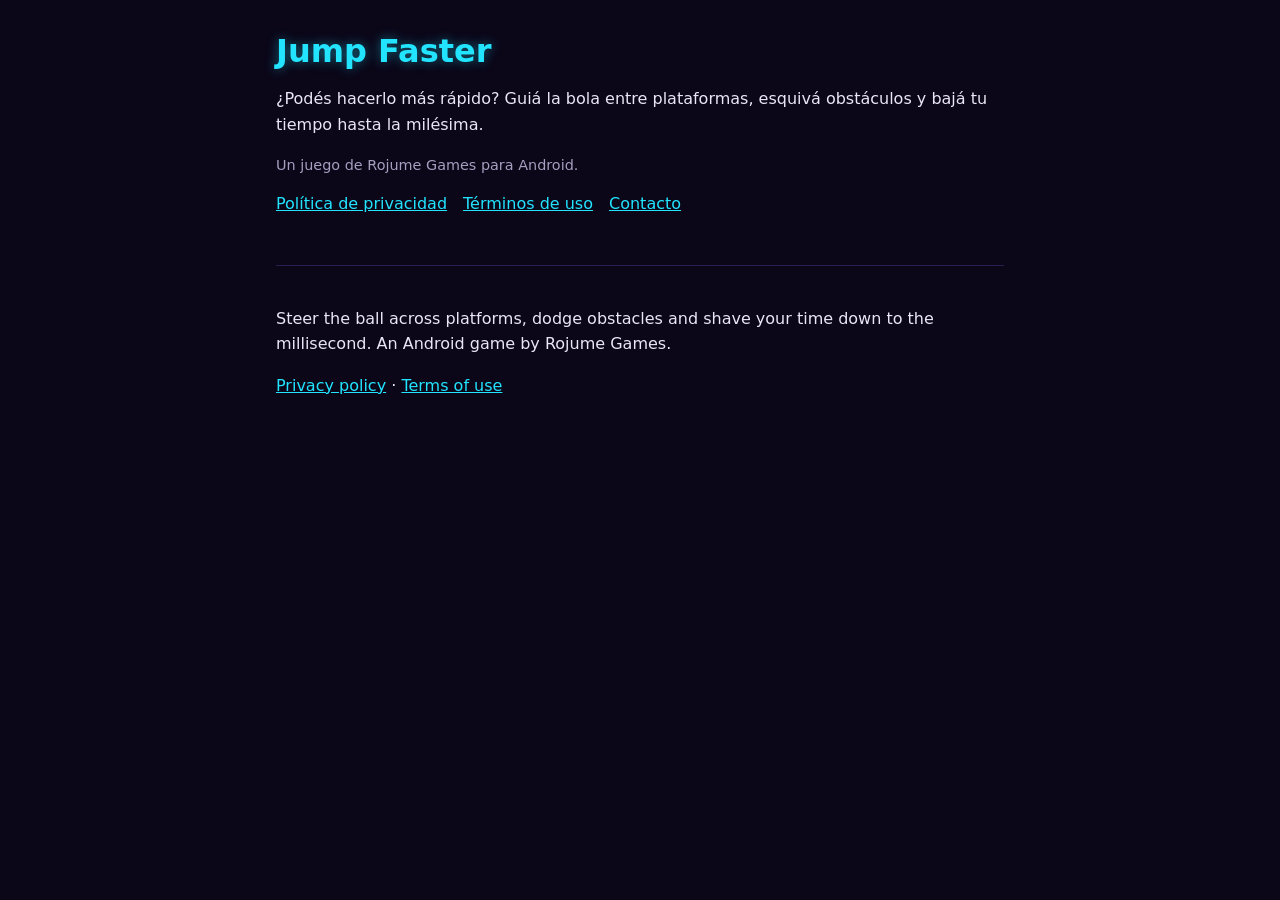
==== index.html @ 2d74731a "Add files via upload" ====
<!doctype html>
<html lang="es">
<head>
<meta charset="utf-8">
<meta name="viewport" content="width=device-width, initial-scale=1">
<title>Jump Faster - Rojume Games</title>
<link rel="stylesheet" href="estilo.css">
</head>
<body>
<main>
<h1>Jump Faster</h1>
<p>¿Podés hacerlo más rápido? Guiá la bola entre plataformas, esquivá obstáculos y bajá tu tiempo hasta la milésima.</p>
<p class="muted">Un juego de Rojume Games para Android.</p>
<nav>
<a href="privacidad.html">Política de privacidad</a>
<a href="terminos.html">Términos de uso</a>
<a href="mailto:rojumegames@gmail.com">Contacto</a>
</nav>
<div class="lang" lang="en">
<p>Steer the ball across platforms, dodge obstacles and shave your time down to the millisecond. An Android game by Rojume Games.</p>
<p><a href="privacidad.html#en">Privacy policy</a> · <a href="terminos.html#en">Terms of use</a></p>
</div>
</main>
</body>
</html>
---- estilo.css ----
:root{--bg:#0b0618;--panel:#140b2b;--text:#e9e6f5;--muted:#a59fc0;--cyan:#22e4ff;--pink:#ff3fa4}
*{box-sizing:border-box}
body{margin:0;background:var(--bg);color:var(--text);font:16px/1.6 system-ui,-apple-system,"Segoe UI",Roboto,sans-serif}
main{max-width:760px;margin:0 auto;padding:32px 16px 64px}
h1{font-size:2rem;line-height:1.2;margin:0 0 8px;color:var(--cyan);text-shadow:0 0 12px rgba(34,228,255,.45)}
h2{font-size:1.2rem;margin:32px 0 8px;color:var(--pink)}
a{color:var(--cyan)}
.muted{color:var(--muted);font-size:.9rem}
nav{display:flex;gap:16px;flex-wrap:wrap;margin:0 0 24px}
.lang{border-top:1px solid #2a1d52;margin-top:48px;padding-top:24px}
ul{padding-left:20px}
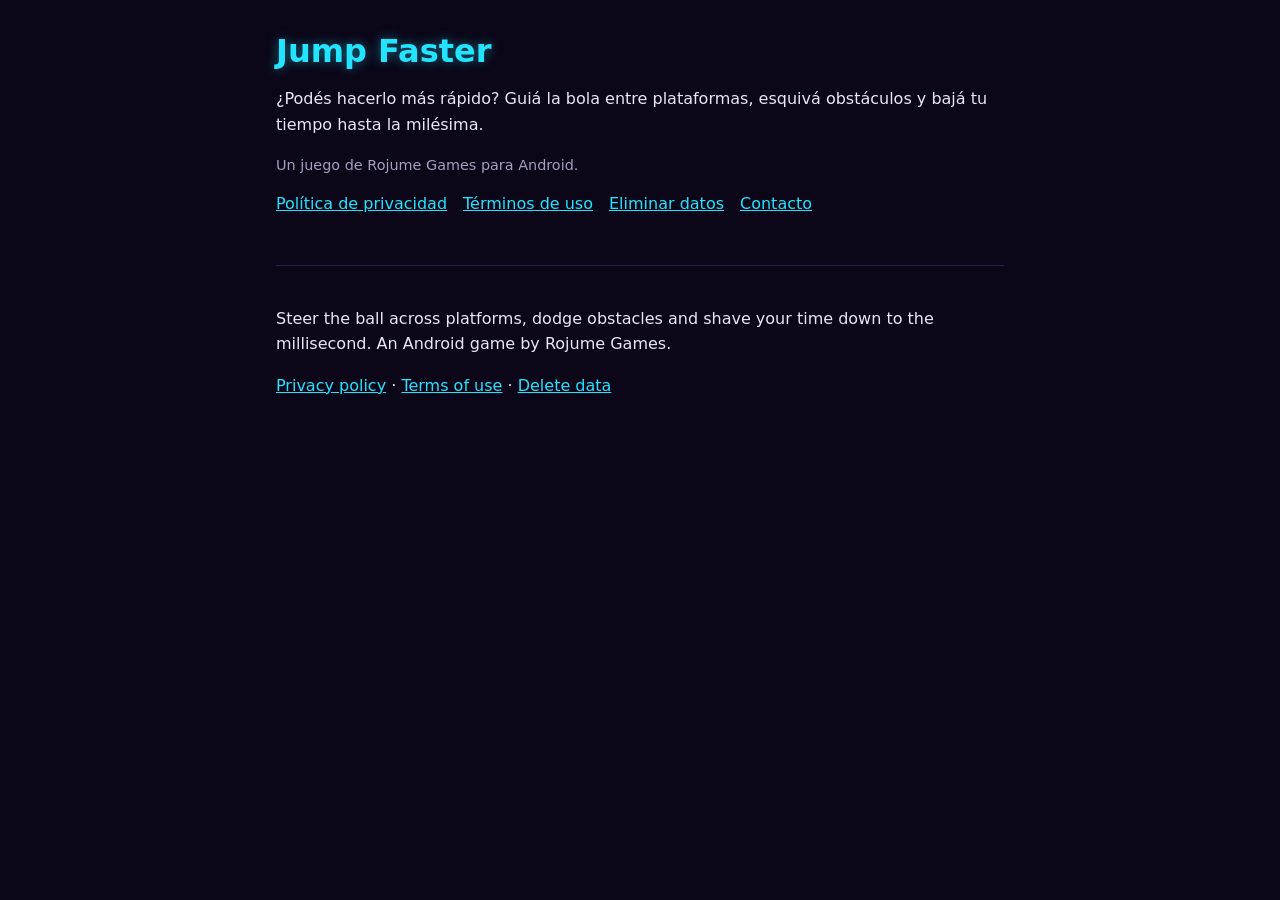
==== commit 713517f5: "Add files via upload" ====
--- a/index.html
+++ b/index.html
@@ -14,11 +14,12 @@
 <nav>
 <a href="privacidad.html">Política de privacidad</a>
 <a href="terminos.html">Términos de uso</a>
+<a href="eliminar-datos.html">Eliminar datos</a>
 <a href="mailto:rojumegames@gmail.com">Contacto</a>
 </nav>
 <div class="lang" lang="en">
 <p>Steer the ball across platforms, dodge obstacles and shave your time down to the millisecond. An Android game by Rojume Games.</p>
-<p><a href="privacidad.html#en">Privacy policy</a> · <a href="terminos.html#en">Terms of use</a></p>
+<p><a href="privacidad.html#en">Privacy policy</a> · <a href="terminos.html#en">Terms of use</a> · <a href="eliminar-datos.html#en">Delete data</a></p>
 </div>
 </main>
 </body>
